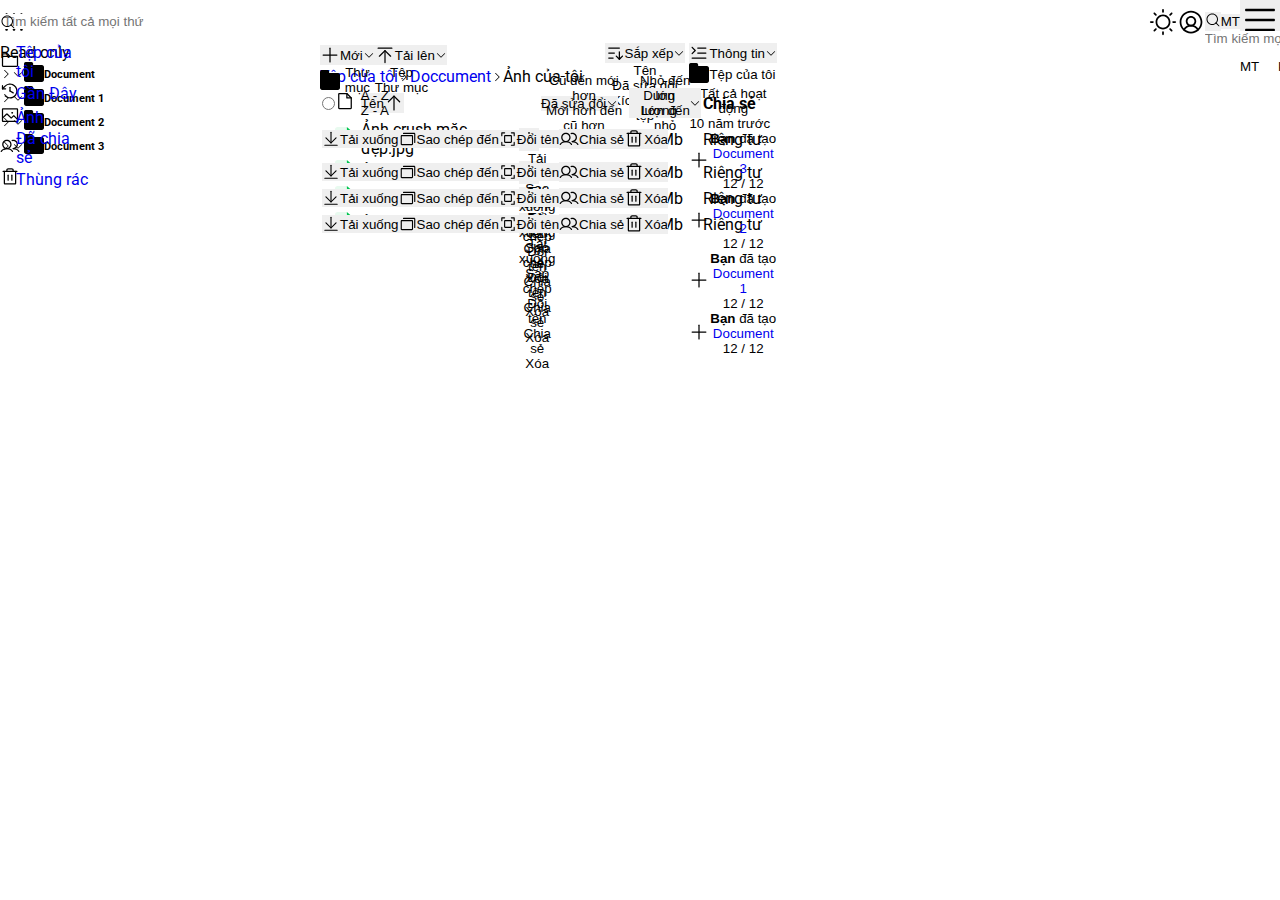
==== PageHTML/Detail-Link/Detail1.html @ 658e0788 "img" ====
<!DOCTYPE html>
<html lang="en">
  <head>
    <meta charset="UTF-8" />
    <meta http-equiv="X-UA-Compatible" content="IE=edge" />
    <meta name="viewport" content="width=device-width, initial-scale=1.0" />
    <link rel="stylesheet" href="../../base.css" />
    <link rel="stylesheet" href="./Detail1.css" />
    <title>Ảnh của tôi</title>
  </head>
  <body>
    <header class="header row j-between a-center p-relative">
      <div class="search p-absolute row">
        <div class="search-item row p-relative">
          <input type="text" placeholder=" Tìm kiếm tất cả mọi thứ" />
          <div class="icone-input p-absolute">
            <img
              src="../../img/MagnifyingGlass.svg"
              alt=""
              class="searh-icon"
            />
          </div>
        </div>
      </div>

      <div class="logo row a-center">
        <img
          onclick="handlShowUse()"
          class="logo-img"
          src="../../img/DotsNine.svg"
          alt=""
        />
        <a class="text-head" href="../../index.html">Drive Of Me</a>
        <div class="memory p-absolute d-none">
          <div class="btn-dotnine row a-center j-between">
            <button onclick="handlHideUse()" class="but-img-nine">
              <img class="logo-img-1" src="../../img/DotsNine.svg" alt="" />
            </button>
            <button onclick="handlHideUse()" class="but-x">
              <img src="../../img/X.svg" alt="" />
            </button>
          </div>
          <div class="infor-use-data">
            <p class="infor-use-text">
              Bạn đã sử dụng <strong>3 Gb</strong> trên tổng số
              <strong>5 Gb</strong> miễn phí
            </p>
          </div>
          <div class="memory-item">
            <p>Nhận 100 Gb lưu trữ cho các tệp và ảnh của bạn</p>
            <a href="/#">Tìm hiểu thêm về các gói lưu lượng</a>
          </div>
          <div class="but-money">
            <p>Mua dung dung lượng lưu trữ</p>
          </div>
        </div>
      </div>

      <div class="icon-action row a-center">
        <img class="icon-img" src="../../img/Sun.svg" alt="" />
        <img class="icon-img icon-user" src="../../img/UserCircle.svg" alt="" />
        <button class="icone-search p-relative">
          <img src="../../img/MagnifyingGlass.svg" alt="" class="searh-icon" />

          <div class="input-smaill p-absolute row a-center">
            <input type="text" placeholder="Tìm kiếm mọi thứ" />
          </div>
          <button class="btn-small-action p-absolute d-flex j-center a-center">
            <img src="../../img/ArrowRight.svg" alt="" />
          </button>
        </button>
        <button class="user-name">
          <div class="user-name-items p-relative">
            <p class="user-name-text">MT</p>
            <div class="drop-user">
              <div class="logout p-absolute">
                <p class="out row j-end">Đăng xuất</p>
                <div class="row a-center">
                  <div class="col-4">
                    <p class="user-icon-text">MT</p>
                  </div>
                  <div class="text-uses col-8">
                    <p class="user-head">Minh Thao</p>
                    <p class="user-email">kienminh.tnut@gmail.com</p>
                    <a href="./">Hồ sơ của tôi</a>
                  </div>
                </div>
              </div>
            </div>
          </div>
        </button>
        <button class="infor-user-down">
          <div class="list-infor">
            <img class="icon-img-1" src="../../img/List.svg" alt="" />
            <div class="list-infor-items"></div>
          </div>
        </button>
      </div>

      <div class="fake-folder d-none p-absolute d-flex a-center j-center">
        <div class="folder-fake-items p-relative">
          <p class="fake-head">Tệp của tôi</p>
          <div onclick="choseFolde()" class="folder-fake-item row">
            <img class="icon-fake" src="../../img/Vector.svg" alt="" />
            <p class="text-fake">Document 1</p>
          </div>
          <div onclick="choseFolde()" class="folder-fake-item row">
            <img class="icon-fake" src="../../img/Vector.svg" alt="" />
            <p class="text-fake">Document 2</p>
          </div>
          <div onclick="choseFolde()" class="folder-fake-item row">
            <img class="icon-fake" src="../../img/Vector.svg" alt="" />
            <p class="text-fake">Document 3</p>
          </div>
          <div class="folder-fake-item-1 row j-end">
            <button class="but-fake-ss">Di chuyển vào đây</button>
            <button onclick="handlHideCopy()" class="but-fake-cs">
              Hủy bỏ
            </button>
          </div>
        </div>
      </div>

      <div class="showCrush p-absolute d-none">
        <nav class="navbar-showCrush row a-center j-between p-relative">
          <div class="row a-center">
            <div onclick="handlBack()" class="btn-a">Back</div>
            <div class="icon-img-crush row a-center">
              <img src="../../img/JPG.svg" alt="" />
              <p class="name-crush">Ảnh crush mặc đep.jpg</p>
            </div>
          </div>
          <div class="over-buton p-absolute row j-center a-center">
            <button class="download row a-center">
              <p>Tải xuống</p>
              <img src="../../img/ArrowLineDown.svg" alt="" />
            </button>
          </div>
          <div class="search-del row a-center">
            <button class="search-del-item row a-center">
              <p>Chia sẻ</p>
              <img src="../../img/Users.svg" alt="" />
            </button>
            <button class="search-del-item row a-center">
              <p>Xóa</p>
              <img src="../../img/Trash.svg" alt="" />
            </button>
          </div>
        </nav>
        <div class="crush-img row a-center j-center">
          <img src="../../img/crush.png" alt="anh crush" />
        </div>
      </div>
      <div class="showCrush showCrush1 p-absolute d-none">
        <nav class="navbar-showCrush row a-center j-between p-relative">
          <div class="row a-center">
            <div onclick="handlBack1()" class="btn-a">Back</div>
            <div class="icon-img-crush row a-center">
              <img src="../../img/JPG.svg" alt="" />
              <p class="name-crush">Ảnh crush.jpg</p>
            </div>
          </div>
          <div class="over-buton p-absolute row j-center a-center">
            <button class="download row a-center">
              <p>Tải xuống</p>
              <img src="../../img/ArrowLineDown.svg" alt="" />
            </button>
          </div>
          <div class="search-del row a-center">
            <button class="search-del-item row a-center">
              <p>Chia sẻ</p>
              <img src="../../img/Users.svg" alt="" />
            </button>
            <button class="search-del-item row a-center">
              <p>Xóa</p>
              <img src="../../img/Trash.svg" alt="" />
            </button>
          </div>
        </nav>
        <div class="crush-img row a-center j-center">
          <img src="../../img/Tonikaku Kawaii - Tsukasa anime icon.png" alt="anh crush" />
        </div>
      </div>
      <div class="showCrush showCrush2 p-absolute d-none">
        <nav class="navbar-showCrush row a-center j-between p-relative">
          <div class="row a-center">
            <div onclick="handlBack2()" class="btn-a">Back</div>
            <div class="icon-img-crush row a-center">
              <img src="../../img/JPG.svg" alt="" />
              <p class="name-crush">Được ôm crush.jpg</p>
            </div>
          </div>
          <div class="over-buton p-absolute row j-center a-center">
            <button class="download row a-center">
              <p>Tải xuống</p>
              <img src="../../img/ArrowLineDown.svg" alt="" />
            </button>
          </div>
          <div class="search-del row a-center">
            <button class="search-del-item row a-center">
              <p>Chia sẻ</p>
              <img src="../../img/Users.svg" alt="" />
            </button>
            <button class="search-del-item row a-center">
              <p>Xóa</p>
              <img src="../../img/Trash.svg" alt="" />
            </button>
          </div>
        </nav>
        <div class="crush-img row a-center j-center">
          <img src="../../img/afe2bd29-288c-4b00-b6f0-0ed5e612fb57.jpeg" alt="anh crush" />
        </div>
      </div>
      <div class="showCrush showCrush3 p-absolute d-none">
        <nav class="navbar-showCrush row a-center j-between p-relative">
          <div class="row a-center">
            <div onclick="handlBack3()" class="btn-a">Back</div>
            <div class="icon-img-crush row a-center">
              <img src="../../img/JPG.svg" alt="" />
              <p class="name-crush">Ảnh crush cười.jpg</p>
            </div>
          </div>
          <div class="over-buton p-absolute row j-center a-center">
            <button class="download row a-center">
              <p>Tải xuống</p>
              <img src="../../img/ArrowLineDown.svg" alt="" />
            </button>
          </div>
          <div class="search-del row a-center">
            <button class="search-del-item row a-center">
              <p>Chia sẻ</p>
              <img src="../../img/Users.svg" alt="" />
            </button>
            <button class="search-del-item row a-center">
              <p>Xóa</p>
              <img src="../../img/Trash.svg" alt="" />
            </button>
          </div>
        </nav>
        <div class="crush-img row a-center j-center">
          <img src="../../img/685a40d5-181e-4762-960d-721efef8baaf.jpeg" alt="anh crush" />
        </div>
      </div>
    </header>

    <div class="nav p-absolute">
      <div class="link-nav link-nav-forcus">
        <a href="index.html">
          <div class="row a-center">
            <div class="col-2 color-icon">
              <img src="../../img/Folder.svg" alt="" />
            </div>
            <div class="col-9">
              <p class="text-nav">Tệp của tôi</p>
            </div>
          </div>
        </a>
      </div>
      <div class="link-nav">
        <a href="../../PageHTML/Recently/Recently.html">
          <div class="row a-center">
            <div class="col-2 color-icon">
              <img src="../../img/ClockCounterClockwise.svg" alt="" />
            </div>
            <div class="col-9">
              <p class="text-nav">Gần Đây</p>
            </div>
          </div>
        </a>
      </div>

      <div class="link-nav">
        <a href="../../PageHTML/Image/Image.html">
          <div class="row a-center">
            <div class="col-2 color-icon">
              <img src="../../img/Image.svg" alt="" />
            </div>
            <div class="col-9">
              <p class="text-nav">Ảnh</p>
            </div>
          </div>
        </a>
      </div>

      <div class="link-nav">
        <a href="../../PageHTML/Share/Share.html">
          <div class="row a-center">
            <div class="col-2 color-icon">
              <img src="../../img/Users.svg" alt="" />
            </div>
            <div class="col-9">
              <p class="text-nav">Đã chia sẻ</p>
            </div>
          </div>
        </a>
      </div>

      <div class="link-nav">
        <a href="../../PageHTML/Delete/delete.html">
          <div class="row a-center">
            <div class="col-2 color-icon">
              <img src="../../img/Trash.svg" alt="" />
            </div>
            <div class="col-9">
              <p class="text-nav">Thùng rác</p>
            </div>
          </div>
        </a>
      </div>
    </div>

    <div class="row tree-container">
      <div class="next"></div>
      <div class="tree-view col-3 scoll-tree">
        <div class="tree">
          <div class="row">
            <span class="text-tree-head">Read only</span>
          </div>
          <div class="tree-items">
            <div onclick="hanldTree()" class="row a-center hover-1">
              <div class="tree-item row a-center">
                <div class="tree-icons row a-center">
                  <div class="tree-icon tree-icon-right">
                    <img src="../../img/CaretRight.svg" alt="arow right" />
                  </div>
                  <div class="tree-icon tree-icon-down">
                    <img src="../../img/CaretDown.svg" alt="arow down" />
                  </div>
                  <div class="tree-icon-folder">
                    <img src="../../img/Vector.svg" alt="foder" />
                  </div>
                </div>
                <h6 class="text-head-icon">Document</h6>
              </div>
            </div>

            <div class="tree-items-childen tree-items-childen-one d-none">
              <div class="tree-items">
                <div onclick="hanldTree1()" class="row a-center hover-1">
                  <div class="tree-item row a-center">
                    <div class="tree-icons row a-center">
                      <div class="tree-icon tree-icon-right-1">
                        <img src="../../img/CaretRight.svg" alt="arow right" />
                      </div>
                      <div class="tree-icon tree-icon-down">
                        <img src="../../img/CaretDown.svg" alt="arow down" />
                      </div>
                      <div class="tree-icon-folder">
                        <img src="../../img/Vector.svg" alt="foder" />
                      </div>
                    </div>
                    <h6 class="text-head-icon">Setup</h6>
                  </div>
                </div>
              </div>
              <div class="tree-items">
                <div onclick="hanldTree2()" class="row a-center hover-1">
                  <div class="tree-item row a-center">
                    <div class="tree-icons row a-center">
                      <div class="tree-icon tree-icon-right-2">
                        <img src="../../img/CaretRight.svg" alt="arow right" />
                      </div>
                      <div class="tree-icon tree-icon-down">
                        <img src="../../img/CaretDown.svg" alt="arow down" />
                      </div>
                      <div class="tree-icon-folder">
                        <img src="../../img/Vector.svg" alt="foder" />
                      </div>
                    </div>
                    <h6 class="text-head-icon">Tài liệu</h6>
                  </div>
                </div>
              </div>
              <div class="tree-items-childen-2 tree-items-childen-one2 d-none">
                <div class="tree-items">
                  <div onclick="hanldTree3()" class="row a-center hover-1">
                    <div class="tree-item row a-center">
                      <div class="tree-icons row a-center">
                        <div class="tree-icon tree-icon-right-3">
                          <img
                            src="../../img/CaretRight.svg"
                            alt="arow right"
                          />
                        </div>
                        <div class="tree-icon tree-icon-down">
                          <img src="../../img/CaretDown.svg" alt="arow down" />
                        </div>
                        <div class="tree-icon-folder">
                          <img src="../../img/Vector.svg" alt="foder" />
                        </div>
                      </div>
                      <h6 class="text-head-icon">Tài liệu mật</h6>
                    </div>
                  </div>
                </div>
                <div
                  class="tree-items-childen-3 d-none tree-items-childen-one1"
                >
                  <div class="tree-items">
                    <div class="row a-center hover-1">
                      <div class="tree-item row a-center">
                        <div class="tree-icons row a-center">
                          <div class="icon-tree-doc">
                            <img
                              class="icon-doc"
                              src="../../img/DOC.svg"
                              alt=""
                            />
                          </div>
                        </div>
                        <h6 class="text-head-icon">
                          Hướng dẫn nói chuyện với nhạc phụ sama.doc
                        </h6>
                      </div>
                    </div>
                  </div>
                  <div class="tree-items">
                    <div class="row a-center hover-1">
                      <div class="tree-item row a-center">
                        <div class="icon-tree-doc">
                          <img
                            class="icon-doc"
                            src="../../img/DOC.svg"
                            alt=""
                          />
                        </div>
                      </div>
                      <h6 class="text-head-icon">
                        Hướng dẫn tán gái khi quá tuổi lấy vợ.doc
                      </h6>
                    </div>
                  </div>
                </div>
                <div class="tree-items">
                  <div class="row a-center hover-1">
                    <div class="tree-item row a-center">
                      <div class="tree-icons row a-center">
                        <div class="icon-tree-doc">
                          <img
                            class="icon-doc"
                            src="../../img/DOC.svg"
                            alt=""
                          />
                        </div>
                      </div>
                      <h6 class="text-head-icon">Bài tập về nhà.doc</h6>
                    </div>
                  </div>
                </div>
                <div class="tree-items">
                  <div class="row a-center hover-1">
                    <div class="tree-item row a-center">
                      <div class="tree-icons row a-center">
                        <div class="icon-tree-doc">
                          <img
                            class="icon-doc"
                            src="../../img/DOC.svg"
                            alt=""
                          />
                        </div>
                      </div>
                      <h6 class="text-head-icon">Bài tập figma.doc</h6>
                    </div>
                  </div>
                </div>
              </div>

              <div class="tree-items">
                <div onclick="hanldTree4()" class="row a-center hover-1">
                  <div class="tree-item row a-center">
                    <div class="tree-icons row a-center">
                      <div class="tree-icon tree-icon-right-4">
                        <img src="../../img/CaretRight.svg" alt="arow right" />
                      </div>
                      <div class="tree-icon tree-icon-down">
                        <img src="../../img/CaretDown.svg" alt="arow down" />
                      </div>
                      <div class="tree-icon-folder">
                        <img src="../../img/Vector.svg" alt="foder" />
                      </div>
                    </div>
                    <h6 class="text-head-icon">Ảnh của tôi</h6>
                  </div>
                </div>
                <div
                  class="tree-items-childen-2 tree-items-childen-one10 d-none"
                >
                  <div class="tree-items">
                    <div class="row a-center hover-1">
                      <div class="tree-item row a-center">
                        <div class="tree-icons row a-center">
                          <div class="icon-tree-doc">
                            <img
                              class="icon-doc"
                              src="../../img/JPG.svg"
                              alt=""
                            />
                          </div>
                        </div>
                        <h6 class="text-head-icon">Ảnh crush mặc đẹp.jpg</h6>
                      </div>
                    </div>
                  </div>
                  <div class="tree-items">
                    <div class="row a-center hover-1">
                      <div class="tree-item row a-center">
                        <div class="tree-icons row a-center">
                          <div class="icon-tree-doc">
                            <img
                              class="icon-doc"
                              src="../../img/JPG.svg"
                              alt=""
                            />
                          </div>
                        </div>
                        <h6 class="text-head-icon">Ảnh crush.jpg</h6>
                      </div>
                    </div>
                  </div>
                  <div class="tree-items">
                    <div class="row a-center hover-1">
                      <div class="tree-item row a-center">
                        <div class="tree-icons row a-center">
                          <div class="icon-tree-doc">
                            <img
                              class="icon-doc"
                              src="../../img/JPG.svg"
                              alt=""
                            />
                          </div>
                        </div>
                        <h6 class="text-head-icon">Được ôm crush.jpg</h6>
                      </div>
                    </div>
                  </div>
                  <div class="tree-items">
                    <div class="row a-center hover-1">
                      <div class="tree-item row a-center">
                        <div class="tree-icons row a-center">
                          <div class="icon-tree-doc">
                            <img
                              class="icon-doc"
                              src="../../img/JPG.svg"
                              alt=""
                            />
                          </div>
                        </div>
                        <h6 class="text-head-icon">Ảnh crush cười.jpg</h6>
                      </div>
                    </div>
                  </div>
                </div>
              </div>
            </div>
            <div onclick="hanldTree5()" class="row a-center hover-1">
              <div class="tree-item row a-center">
                <div class="tree-icons row a-center">
                  <div class="tree-icon tree-icon-right-5">
                    <img src="../../img/CaretRight.svg" alt="arow right" />
                  </div>
                  <div class="tree-icon tree-icon-down">
                    <img src="../../img/CaretDown.svg" alt="arow down" />
                  </div>
                  <div class="tree-icon-folder">
                    <img src="../../img/Vector.svg" alt="foder" />
                  </div>
                </div>
                <h6 class="text-head-icon">Document 1</h6>
              </div>
            </div>
            <div onclick="hanldTree6()" class="row a-center hover-1">
              <div class="tree-item row a-center">
                <div class="tree-icons row a-center">
                  <div class="tree-icon tree-icon-right-6">
                    <img src="../../img/CaretRight.svg" alt="arow right" />
                  </div>
                  <div class="tree-icon tree-icon-down">
                    <img src="../../img/CaretDown.svg" alt="arow down" />
                  </div>
                  <div class="tree-icon-folder">
                    <img src="../../img/Vector.svg" alt="foder" />
                  </div>
                </div>
                <h6 class="text-head-icon">Document 2</h6>
              </div>
            </div>
            <div onclick="hanldTree7()" class="row a-center hover-1">
              <div class="tree-item row a-center">
                <div class="tree-icons row a-center">
                  <div class="tree-icon tree-icon-right-7">
                    <img src="../../img/CaretRight.svg" alt="arow right" />
                  </div>
                  <div class="tree-icon tree-icon-down">
                    <img src="../../img/CaretDown.svg" alt="arow down" />
                  </div>
                  <div class="tree-icon-folder">
                    <img src="../../img/Vector.svg" alt="foder" />
                  </div>
                </div>
                <h6 class="text-head-icon">Document 3</h6>
              </div>
            </div>
          </div>
        </div>
      </div>
      <div class="folder">
        <nav class="navbar-folder">
          <div class="row j-between a-center nav-folder-items">
            <div class="navbar-folder-left row a-center">
              <button class="btn-nav-folder-new">
                <div class="item-content p-relative">
                  <div class="row a-center items-1">
                    <img
                      class="icon-btn"
                      src="../../img/Plus.svg"
                      alt=" dấu cộng"
                    />
                    <p class="text-btn">Mới</p>
                    <img
                      class="icon-btn"
                      src="../../img/CaretDown.svg"
                      alt="arow down"
                    />
                  </div>
                  <div class="drop-buton row a-center p-absolute">
                    <img
                      class="drop-buton-icon"
                      src="../../img/Vector.svg"
                      alt="folder"
                    />
                    <p class="text-drop">Thư mục</p>
                  </div>
                </div>
              </button>

              <button class="btn-nav-folder-up">
                <div class="item-content p-relative">
                  <div class="row a-center items">
                    <img
                      class="icon-btn-1"
                      src="../../img/ArrowLineUp.svg"
                      alt=" dấu cộng"
                    />
                    <p class="text-btn-1">Tải lên</p>
                    <img
                      class="icon-btn-1"
                      src="../../img/CaretDown.svg"
                      alt="arow down"
                    />
                  </div>
                  <div class="drop-up p-absolute a-end">
                    <p class="text-drop">Tệp</p>
                    <p class="text-drop">Thư mục</p>
                  </div>
                </div>
              </button>
            </div>

            <div class="navbar-folder-right">
              <button class="btn-nav-folder-up">
                <div class="item-content p-relative">
                  <div class="row a-center items">
                    <img
                      class="icon-btn-1"
                      src="../../img/SortAscending.svg"
                      alt=" dấu cộng"
                    />
                    <p class="text-btn-1">Sắp xếp</p>
                    <img
                      class="icon-btn-1"
                      src="../../img/CaretDown.svg"
                      alt="arow down"
                    />
                  </div>
                  <div class="drop-up p-absolute a-end">
                    <p class="text-drop">Tên</p>
                    <p class="text-drop">Đã sửa đổi</p>
                    <p class="text-drop">Kích thước tệp</p>
                  </div>
                </div>
              </button>
              <button class="btn-nav-folder-up">
                <div class="item-content p-relative">
                  <div class="row a-center items">
                    <img
                      class="icon-btn-1"
                      src="../../img/TextIndent.svg"
                      alt=" dấu cộng"
                    />
                    <p class="text-btn-1">Thông tin</p>
                    <img
                      class="icon-btn-1"
                      src="../../img/CaretDown.svg"
                      alt="arow down"
                    />
                  </div>
                  <div class="drop-infor p-absolute a-end">
                    <div class="infor-drop">
                      <div class="infor-items row a-center">
                        <div class="file-icon-table">
                          <img src="../../img/Vector.svg" alt="Vector" />
                        </div>
                        <p class="infor-text">Tệp của tôi</p>
                      </div>
                      <div class="row">
                        <p class="infor-text-head">Tất cả hoạt động</p>
                      </div>
                      <div class="row">
                        <p class="infor-date">10 năm trước</p>
                      </div>
                      <div class="infor-date-items row a-center">
                        <div class="infor-date-icon">
                          <img src="../../img/Plus.svg" alt="cong" />
                        </div>
                        <div class="infor-date-texts">
                          <p class="">
                            <strong>Bạn</strong> đã tạo
                            <a href="/#">Document 3</a>
                          </p>
                          <p class="text-small">12 / 12</p>
                        </div>
                      </div>
                      <div class="infor-date-items row a-center">
                        <div class="infor-date-icon">
                          <img src="../../img/Plus.svg" alt="cong" />
                        </div>
                        <div class="infor-date-texts">
                          <p class="">
                            <strong>Bạn</strong> đã tạo
                            <a href="/#">Document 2</a>
                          </p>
                          <p class="text-small">12 / 12</p>
                        </div>
                      </div>
                      <div class="infor-date-items row a-center">
                        <div class="infor-date-icon">
                          <img src="../../img/Plus.svg" alt="cong" />
                        </div>
                        <div class="infor-date-texts">
                          <p class="">
                            <strong>Bạn</strong> đã tạo
                            <a href="/#">Document 1</a>
                          </p>
                          <p class="text-small">12 / 12</p>
                        </div>
                      </div>
                      <div class="infor-date-items row a-center">
                        <div class="infor-date-icon">
                          <img src="../../img/Plus.svg" alt="cong" />
                        </div>
                        <div class="infor-date-texts">
                          <p class="">
                            <strong>Bạn</strong> đã tạo
                            <a href="/#">Document</a>
                          </p>
                          <p class="text-small">12 / 12</p>
                        </div>
                      </div>
                    </div>
                  </div>
                </div>
              </button>
            </div>
          </div>
        </nav>
        <div class="table-folder">
          <div class="row a-center">
            <p class="text-head-table">
              <a href="../../index.html">Tệp của tôi</a>
            </p>
            <img class="icon-detal" src="../../img/CaretRight.svg" alt="" />
            <p class="text-head-table-10">
              <a href="../Detail/Detail.html">Doccument</a>
            </p>
            <img class="icon-detal" src="../../img/CaretRight.svg" alt="" />
            <p class="text-head-table text-head-table-1">Ảnh của tôi</p>
          </div>

          <div class="table">
            <table class="table-items">
              <thead class="table-head">
                <tr class="text-lists-1">
                  <th class="list-item col-1">
                    <div class="input-icon row a-center">
                      <input type="radio" />
                      <div class="file-icon-table">
                        <img src="../../img/File.svg" alt="foder" />
                      </div>
                    </div>
                  </th>
                  <th class="list-item col-5 p-relative">
                    <div class="row a-center">
                      <button class="btn-name-table row a-center">
                        <p class="table-head-text">Tên</p>
                        <img
                          class="icon-thead"
                          src="../../img/ArrowUp.svg"
                          alt=""
                        />
                        <div class="drop-name-table p-absolute">
                          <p>A - Z</p>
                          <p>Z - A</p>
                        </div>
                      </button>
                    </div>
                  </th>
                  <th class="list-item col-2 p-relative">
                    <div class="row a-center">
                      <button class="btn-name-table row a-center j-between">
                        <p class="table-head-text">Đã sửa đổi</p>
                        <img
                          class="icon-thead"
                          src="../../img/CaretDown.svg"
                          alt=""
                        />
                        <div class="drop-name-table p-absolute">
                          <p>Cũ đến mới hơn</p>
                          <p>Mới hơn đến cũ hơn</p>
                        </div>
                      </button>
                    </div>
                  </th>
                  <th class="list-item col-2 p-relative">
                    <div class="row j-between a-center">
                      <button class="btn-name-table row a-center j-between">
                        <p class="table-head-text">Dung lượng</p>
                        <img
                          class="icon-thead"
                          src="../../img/CaretDown.svg"
                          alt=""
                        />
                        <div class="drop-name-table p-absolute">
                          <p>Nhỏ đến lớn</p>
                          <p>Lớn đến nhỏ</p>
                        </div>
                      </button>
                    </div>
                  </th>
                  <th class="list-item col-2">
                    <div class="row j-between a-center">
                      <p class="table-head-text">Chia sẻ</p>
                    </div>
                  </th>
                </tr>
              </thead>
              <tbody class="table-body">
                <tr class="text-lists">
                  <td class="list-item col-1">
                    <div class="input-icon row a-center">
                      <input type="radio" name="checked" />
                      <div class="file-icon-table">
                        <img src="../../img/JPG.svg" alt="foder" />
                      </div>
                      <div class="nav-action p-absolute">
                        <div class="nav-action-items row j-between a-center">
                          <div class="nav-action-item row a-center">
                            <button class="row btn-action a-center">
                              <img src="../../img/ArrowLineDown.svg" alt="" />
                              <p class="nav-action-text">Tải xuống</p>
                            </button>
                            <button
                              onclick="handlShowCopy()"
                              class="row btn-action a-center"
                            >
                              <img src="../../img/Cards.svg" alt="" />
                              <p class="nav-action-text">Sao chép đến</p>
                            </button>
                            <button class="row btn-action a-center">
                              <img src="../../img/Scan.svg" alt="" />
                              <p class="nav-action-text">Đổi tên</p>
                            </button>
                          </div>
                          <div class="nav-action-item row a-center">
                            <button class="row btn-action a-center">
                              <img src="../../img/Users.svg" alt="" />
                              <p class="nav-action-text">Chia sẻ</p>
                            </button>
                            <button class="row btn-action a-center">
                              <img src="../../img/Trash.svg" alt="" />
                              <p class="nav-action-text">Xóa</p>
                            </button>
                          </div>
                        </div>
                      </div>
                    </div>
                  </td>
                  <td class="list-item col-5">
                    <div class="row j-between a-center">
                      <p
                        onclick="handlShowCrush()"
                        class="table-body-text table-body-text-1"
                      >
                        Ảnh crush mặc đẹp.jpg
                      </p>
                      <button class="dot-three">
                        <div class="dot-three-items p-relative">
                          <img
                            class="icon-thead"
                            src="../../img/DotsThreeVertical.svg"
                            alt=""
                          />
                          <div class="dot-three-item p-absolute">
                            <p class="dot-three-item-text">Tải xuống</p>
                            <p
                              onclick="handlShowCopy()"
                              class="dot-three-item-text"
                            >
                              Sao chép
                            </p>
                            <p class="dot-three-item-text">Đổi tên</p>
                            <p class="dot-three-item-text">Chia sẻ</p>
                            <p class="dot-three-item-text">Xóa</p>
                          </div>
                        </div>
                      </button>
                    </div>
                  </td>
                  <td class="list-item">
                    <p class="table-body-text">12/12/2012</p>
                  </td>
                  <td class="list-item">
                    <p class="table-body-text">250 Mb</p>
                  </td>
                  <td class="list-item">
                    <p class="table-body-text">Riêng tư</p>
                  </td>
                </tr>
                <tr class="text-lists">
                  <td class="list-item col-1">
                    <div class="input-icon row a-center">
                      <input type="radio" name="checked" />
                      <div class="file-icon-table">
                        <img src="../../img/JPG.svg" alt="foder" />
                      </div>
                      <div class="nav-action p-absolute">
                        <div class="nav-action-items row j-between a-center">
                          <div class="nav-action-item row a-center">
                            <button class="row btn-action a-center">
                              <img src="../../img/ArrowLineDown.svg" alt="" />
                              <p class="nav-action-text">Tải xuống</p>
                            </button>
                            <button
                              onclick="handlShowCopy()"
                              class="row btn-action a-center"
                            >
                              <img src="../../img/Cards.svg" alt="" />
                              <p class="nav-action-text">Sao chép đến</p>
                            </button>
                            <button class="row btn-action a-center">
                              <img src="../../img/Scan.svg" alt="" />
                              <p class="nav-action-text">Đổi tên</p>
                            </button>
                          </div>
                          <div class="nav-action-item row a-center">
                            <button class="row btn-action a-center">
                              <img src="../../img/Users.svg" alt="" />
                              <p class="nav-action-text">Chia sẻ</p>
                            </button>
                            <button class="row btn-action a-center">
                              <img src="../../img/Trash.svg" alt="" />
                              <p class="nav-action-text">Xóa</p>
                            </button>
                          </div>
                        </div>
                      </div>
                    </div>
                  </td>
                  <td class="list-item col-5">
                    <div class="row j-between a-center">
                      <p onclick="handlShowCrush1()" class="table-body-text table-body-text-1">
                        Ảnh crush.jpg
                      </p>
                      <button class="dot-three">
                        <div class="dot-three-items p-relative">
                          <img
                            class="icon-thead"
                            src="../../img/DotsThreeVertical.svg"
                            alt=""
                          />
                          <div class="dot-three-item p-absolute">
                            <p class="dot-three-item-text">Tải xuống</p>
                            <p
                              onclick="handlShowCopy()"
                              class="dot-three-item-text"
                            >
                              Sao chép
                            </p>
                            <p class="dot-three-item-text">Đổi tên</p>
                            <p class="dot-three-item-text">Chia sẻ</p>
                            <p class="dot-three-item-text">Xóa</p>
                          </div>
                        </div>
                      </button>
                    </div>
                  </td>
                  <td class="list-item">
                    <p class="table-body-text">12/12/2012</p>
                  </td>
                  <td class="list-item">
                    <p class="table-body-text">250 Mb</p>
                  </td>
                  <td class="list-item">
                    <p class="table-body-text">Riêng tư</p>
                  </td>
                </tr>
                <tr class="text-lists">
                  <td class="list-item col-1">
                    <div class="input-icon row a-center">
                      <input class="input-test" type="radio" name="checked" />
                      <div class="file-icon-table">
                        <img src="../../img/JPG.svg" alt="foder" />
                      </div>
                      <div class="nav-action p-absolute">
                        <div class="nav-action-items row j-between a-center">
                          <div class="nav-action-item row a-center">
                            <button class="row btn-action a-center">
                              <img src="../../img/ArrowLineDown.svg" alt="" />
                              <p class="nav-action-text">Tải xuống</p>
                            </button>
                            <button
                              onclick="handlShowCopy()"
                              class="row btn-action a-center"
                            >
                              <img src="../../img/Cards.svg" alt="" />
                              <p class="nav-action-text">Sao chép đến</p>
                            </button>
                            <button class="row btn-action a-center">
                              <img src="../../img/Scan.svg" alt="" />
                              <p class="nav-action-text">Đổi tên</p>
                            </button>
                          </div>
                          <div class="nav-action-item row a-center">
                            <button class="row btn-action a-center">
                              <img src="../../img/Users.svg" alt="" />
                              <p class="nav-action-text">Chia sẻ</p>
                            </button>
                            <button class="row btn-action a-center">
                              <img src="../../img/Trash.svg" alt="" />
                              <p class="nav-action-text">Xóa</p>
                            </button>
                          </div>
                        </div>
                      </div>
                    </div>
                  </td>
                  <td class="list-item col-5">
                    <div class="row j-between a-center">
                      <p
                      onclick="handlShowCrush2()"
                        class="table-body-text table-body-text-1"
                      >
                        Được ôm crush.jpg
                      </p>
                      <button class="dot-three">
                        <div class="dot-three-items p-relative">
                          <img
                            class="icon-thead"
                            src="../../img/DotsThreeVertical.svg"
                            alt=""
                          />
                          <div class="dot-three-item p-absolute">
                            <p class="dot-three-item-text">Tải xuống</p>
                            <p
                              onclick="handlShowCopy()"
                              class="dot-three-item-text"
                            >
                              Sao chép
                            </p>
                            <p class="dot-three-item-text">Đổi tên</p>
                            <p class="dot-three-item-text">Chia sẻ</p>
                            <p class="dot-three-item-text">Xóa</p>
                          </div>
                        </div>
                      </button>
                    </div>
                  </td>
                  <td class="list-item">
                    <p class="table-body-text">12/12/2012</p>
                  </td>
                  <td class="list-item">
                    <p class="table-body-text">500 Mb</p>
                  </td>
                  <td class="list-item">
                    <p class="table-body-text">Riêng tư</p>
                  </td>
                </tr>
                <tr class="text-lists">
                  <td class="list-item col-1">
                    <div class="input-icon row a-center">
                      <input class="input-test" type="radio" name="checked" />
                      <div class="file-icon-table">
                        <img src="../../img/JPG.svg" alt="foder" />
                      </div>
                      <div class="nav-action p-absolute">
                        <div class="nav-action-items row j-between a-center">
                          <div class="nav-action-item row a-center">
                            <button class="row btn-action a-center">
                              <img src="../../img/ArrowLineDown.svg" alt="" />
                              <p class="nav-action-text">Tải xuống</p>
                            </button>
                            <button
                              onclick="handlShowCopy()"
                              class="row btn-action a-center"
                            >
                              <img src="../../img/Cards.svg" alt="" />
                              <p class="nav-action-text">Sao chép đến</p>
                            </button>
                            <button class="row btn-action a-center">
                              <img src="../../img/Scan.svg" alt="" />
                              <p class="nav-action-text">Đổi tên</p>
                            </button>
                          </div>
                          <div class="nav-action-item row a-center">
                            <button class="row btn-action a-center">
                              <img src="../../img/Users.svg" alt="" />
                              <p class="nav-action-text">Chia sẻ</p>
                            </button>
                            <button class="row btn-action a-center">
                              <img src="../../img/Trash.svg" alt="" />
                              <p class="nav-action-text">Xóa</p>
                            </button>
                          </div>
                        </div>
                      </div>
                    </div>
                  </td>
                  <td class="list-item col-5">
                    <div class="row j-between a-center">
                      <p
                      onclick="handlShowCrush3()"
                        class="table-body-text table-body-text-1"
                      >
                      Ảnh crush cười.jpg
                      </p>
                      <button class="dot-three">
                        <div class="dot-three-items p-relative">
                          <img
                            class="icon-thead"
                            src="../../img/DotsThreeVertical.svg"
                            alt=""
                          />
                          <div class="dot-three-item p-absolute">
                            <p class="dot-three-item-text">Tải xuống</p>
                            <p
                              onclick="handlShowCopy()"
                              class="dot-three-item-text"
                            >
                              Sao chép
                            </p>
                            <p class="dot-three-item-text">Đổi tên</p>
                            <p class="dot-three-item-text">Chia sẻ</p>
                            <p class="dot-three-item-text">Xóa</p>
                          </div>
                        </div>
                      </button>
                    </div>
                  </td>
                  <td class="list-item">
                    <p class="table-body-text">12/12/2012</p>
                  </td>
                  <td class="list-item">
                    <p class="table-body-text">500 Mb</p>
                  </td>
                  <td class="list-item">
                    <p class="table-body-text">Riêng tư</p>
                  </td>
                </tr>
              </tbody>
            </table>
          </div>
        </div>
      </div>
    </div>

    <script src="../../js/main.js"></script>
  </body>
</html>
---- base.css ----
@import url("https://fonts.googleapis.com/css2?family=Roboto:wght@300;400;700&display=swap");
/* Các biến màu và tổng quan */

:root {
  --primary-color: #000b11;
  --secondary-color: #1c7d4e;
  --secondary-text: #f1f3ce;
  --border-color: #e2e2e2;
  --detail-color: #202122;
  --detail-color-gb: #rgba(0, 17, 16, 0.7);
  --hover-item-color: #02283d;
  --forcus-action-color: #1f78d4;
  --backgroud-color:#FAFAFA;
}

* {
  margin: 0;
  border: 0;
  padding: 0;
  box-sizing: border-box;
  transition: all 0.3 linear;
}

html {
  font-family: "Roboto", sans-serif;
  font-size: 16px;
}

/* Chia cột */

.col-1 {
  width: 8.333333%;
}
.col-2 {
  width: 16.666667%;
}
.col-3 {
  width: 25%;
}

.col-4 {
  width: 33.333333%;
}

.col-5 {
  width: 41.666667%;
}

.col-6 {
  width: 50%;
}

.col-7 {
  width: 58.333333%;
}

.col-8 {
  width: 66.666667%;
}

.col-9 {
  width: 75%;
}

.col-10 {
  width: 83.333333%;
}

.col-11 {
  width: 91.666667%;
}
.col-12 {
  width: 100%;
}

/* chỉnh theo hàng */
.row {
  display: flex;
  flex-direction: row;
}

/* Chỉnh theo cột */

.d-flex {
  display: flex;
}
.column {
  flex-direction: column;
}

/* justify */
.j-end {
  justify-content: flex-end;
}
.j-center {
  justify-content: center;
}
.j-start {
  justify-content: flex-start;
}
.j-around {
  justify-content: space-around;
}
.j-between {
  justify-content: space-between;
}
/* align-items */

.a-center {
  align-items: center;
}
.a-start {
  align-items: flex-start;
}
.a-end {
  align-items: flex-end;
}

/* Position */

.p-absolute {
  position: absolute;
}

.p-relative {
  position: relative;
}

.d-none {
  display: none;
}
.d-block {
  display: block;
}

.text-1420600 {
  font-size: 14px;
  font-weight: 600;
  line-height: 20px;
}

.text-1420400 {
  font-size: 14px;
  font-weight: 400;
  line-height: 20px;
}

.text-1624600 {
  font-size: 16px;
  font-weight: 600;
  line-height: 24px;
}

a {
  text-decoration: none;
}

.any {
  transition: background-color 250ms cubic-bezier(0.4, 0, 0.2, 1) 0ms, box-shadow 250ms cubic-bezier(0.4, 0, 0.2, 1) 0ms, border-color 250ms cubic-bezier(0.4, 0, 0.2, 1) 0ms, color 250ms cubic-bezier(0.4, 0, 0.2, 1) 0ms;
}
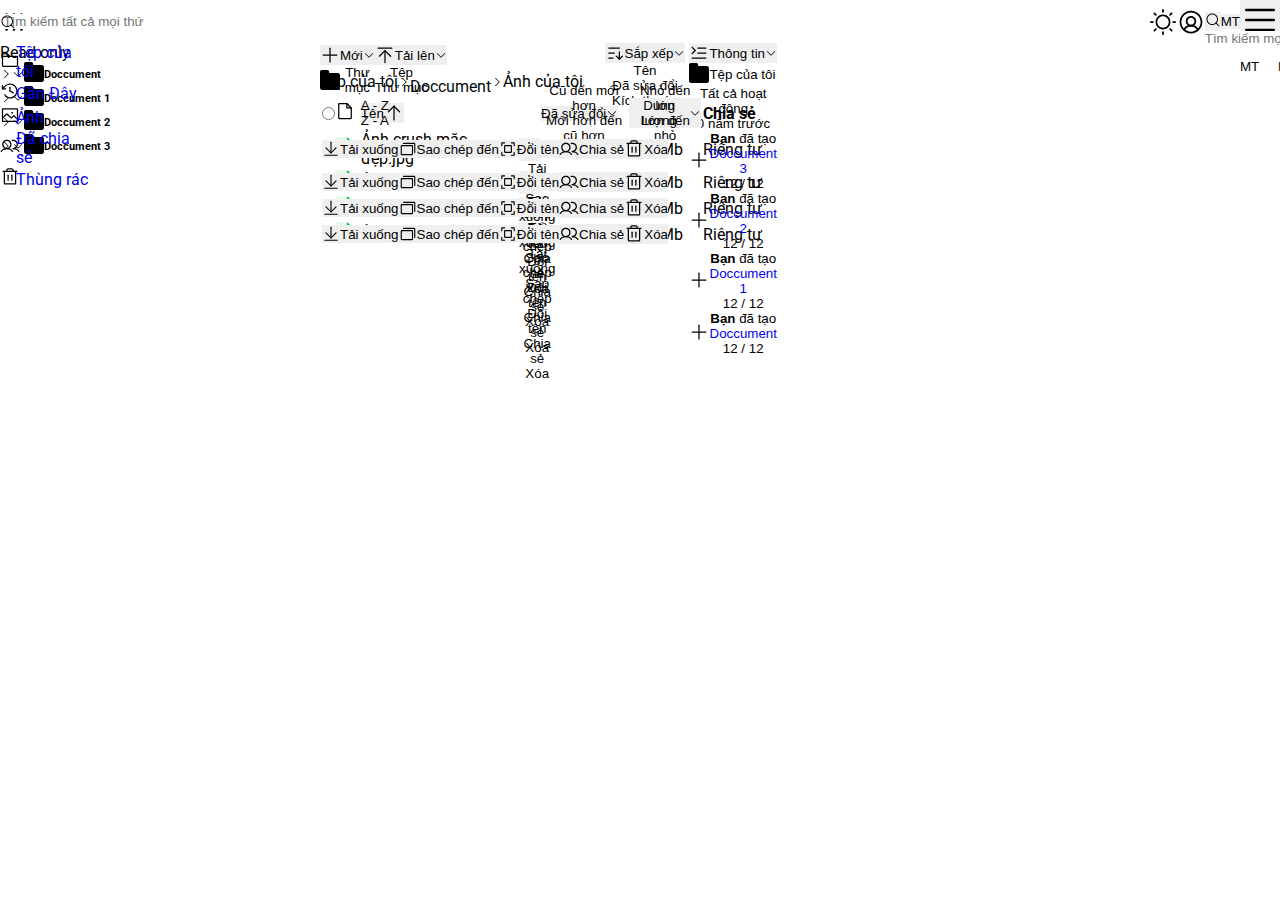
==== commit a7659928: "day 3" ====
--- a/PageHTML/Detail-Link/Detail1.html
+++ b/PageHTML/Detail-Link/Detail1.html
@@ -102,15 +102,15 @@
           <p class="fake-head">Tệp của tôi</p>
           <div onclick="choseFolde()" class="folder-fake-item row">
             <img class="icon-fake" src="../../img/Vector.svg" alt="" />
-            <p class="text-fake">Document 1</p>
+            <p class="text-fake">dov 1</p>
           </div>
           <div onclick="choseFolde()" class="folder-fake-item row">
             <img class="icon-fake" src="../../img/Vector.svg" alt="" />
-            <p class="text-fake">Document 2</p>
+            <p class="text-fake">Doccument 2</p>
           </div>
           <div onclick="choseFolde()" class="folder-fake-item row">
             <img class="icon-fake" src="../../img/Vector.svg" alt="" />
-            <p class="text-fake">Document 3</p>
+            <p class="text-fake">Doccument 3</p>
           </div>
           <div class="folder-fake-item-1 row j-end">
             <button class="but-fake-ss">Di chuyển vào đây</button>
@@ -178,7 +178,10 @@
           </div>
         </nav>
         <div class="crush-img row a-center j-center">
-          <img src="../../img/Tonikaku Kawaii - Tsukasa anime icon.png" alt="anh crush" />
+          <img
+            src="../../img/Tonikaku Kawaii - Tsukasa anime icon.png"
+            alt="anh crush"
+          />
         </div>
       </div>
       <div class="showCrush showCrush2 p-absolute d-none">
@@ -208,7 +211,10 @@
           </div>
         </nav>
         <div class="crush-img row a-center j-center">
-          <img src="../../img/afe2bd29-288c-4b00-b6f0-0ed5e612fb57.jpeg" alt="anh crush" />
+          <img
+            src="../../img/afe2bd29-288c-4b00-b6f0-0ed5e612fb57.jpeg"
+            alt="anh crush"
+          />
         </div>
       </div>
       <div class="showCrush showCrush3 p-absolute d-none">
@@ -238,13 +244,16 @@
           </div>
         </nav>
         <div class="crush-img row a-center j-center">
-          <img src="../../img/685a40d5-181e-4762-960d-721efef8baaf.jpeg" alt="anh crush" />
+          <img
+            src="../../img/685a40d5-181e-4762-960d-721efef8baaf.jpeg"
+            alt="anh crush"
+          />
         </div>
       </div>
     </header>
 
     <div class="nav p-absolute">
-      <div class="link-nav link-nav-forcus">
+      <div class="link-nav link-nav-forcus p-relative">
         <a href="index.html">
           <div class="row a-center">
             <div class="col-2 color-icon">
@@ -255,8 +264,11 @@
             </div>
           </div>
         </a>
-      </div>
-      <div class="link-nav">
+        <div class="tool-tip p-absolute d-none">
+          <p>Tệp của tôi</p>
+        </div>
+      </div>
+      <div class="link-nav p-relative">
         <a href="../../PageHTML/Recently/Recently.html">
           <div class="row a-center">
             <div class="col-2 color-icon">
@@ -267,9 +279,12 @@
             </div>
           </div>
         </a>
-      </div>
-
-      <div class="link-nav">
+        <div class="tool-tip p-absolute d-none">
+          <p>Gần đây</p>
+        </div>
+      </div>
+
+      <div class="link-nav p-relative">
         <a href="../../PageHTML/Image/Image.html">
           <div class="row a-center">
             <div class="col-2 color-icon">
@@ -280,9 +295,12 @@
             </div>
           </div>
         </a>
-      </div>
-
-      <div class="link-nav">
+        <div class="tool-tip p-absolute d-none">
+          <p>Ảnh</p>
+        </div>
+      </div>
+
+      <div class="link-nav p-relative">
         <a href="../../PageHTML/Share/Share.html">
           <div class="row a-center">
             <div class="col-2 color-icon">
@@ -293,9 +311,12 @@
             </div>
           </div>
         </a>
-      </div>
-
-      <div class="link-nav">
+        <div class="tool-tip p-absolute d-none">
+          <p>Đã chia sẻ</p>
+        </div>
+      </div>
+
+      <div class="link-nav p-relative">
         <a href="../../PageHTML/Delete/delete.html">
           <div class="row a-center">
             <div class="col-2 color-icon">
@@ -306,6 +327,9 @@
             </div>
           </div>
         </a>
+        <div class="tool-tip p-absolute d-none">
+          <p>Thùng rác</p>
+        </div>
       </div>
     </div>
 
@@ -330,7 +354,7 @@
                     <img src="../../img/Vector.svg" alt="foder" />
                   </div>
                 </div>
-                <h6 class="text-head-icon">Document</h6>
+                <h6 class="text-head-icon">Doccument</h6>
               </div>
             </div>
 
@@ -565,7 +589,7 @@
                     <img src="../../img/Vector.svg" alt="foder" />
                   </div>
                 </div>
-                <h6 class="text-head-icon">Document 1</h6>
+                <h6 class="text-head-icon">Doccument 1</h6>
               </div>
             </div>
             <div onclick="hanldTree6()" class="row a-center hover-1">
@@ -581,7 +605,7 @@
                     <img src="../../img/Vector.svg" alt="foder" />
                   </div>
                 </div>
-                <h6 class="text-head-icon">Document 2</h6>
+                <h6 class="text-head-icon">Doccument 2</h6>
               </div>
             </div>
             <div onclick="hanldTree7()" class="row a-center hover-1">
@@ -597,7 +621,7 @@
                     <img src="../../img/Vector.svg" alt="foder" />
                   </div>
                 </div>
-                <h6 class="text-head-icon">Document 3</h6>
+                <h6 class="text-head-icon">Doccument 3</h6>
               </div>
             </div>
           </div>
@@ -715,7 +739,7 @@
                         <div class="infor-date-texts">
                           <p class="">
                             <strong>Bạn</strong> đã tạo
-                            <a href="/#">Document 3</a>
+                            <a href="/#">Doccument 3</a>
                           </p>
                           <p class="text-small">12 / 12</p>
                         </div>
@@ -727,7 +751,7 @@
                         <div class="infor-date-texts">
                           <p class="">
                             <strong>Bạn</strong> đã tạo
-                            <a href="/#">Document 2</a>
+                            <a href="/#">Doccument 2</a>
                           </p>
                           <p class="text-small">12 / 12</p>
                         </div>
@@ -739,7 +763,7 @@
                         <div class="infor-date-texts">
                           <p class="">
                             <strong>Bạn</strong> đã tạo
-                            <a href="/#">Document 1</a>
+                            <a href="/#">Doccument 1</a>
                           </p>
                           <p class="text-small">12 / 12</p>
                         </div>
@@ -751,7 +775,7 @@
                         <div class="infor-date-texts">
                           <p class="">
                             <strong>Bạn</strong> đã tạo
-                            <a href="/#">Document</a>
+                            <a href="/#">Doccument</a>
                           </p>
                           <p class="text-small">12 / 12</p>
                         </div>
@@ -967,7 +991,10 @@
                   </td>
                   <td class="list-item col-5">
                     <div class="row j-between a-center">
-                      <p onclick="handlShowCrush1()" class="table-body-text table-body-text-1">
+                      <p
+                        onclick="handlShowCrush1()"
+                        class="table-body-text table-body-text-1"
+                      >
                         Ảnh crush.jpg
                       </p>
                       <button class="dot-three">
@@ -1046,7 +1073,7 @@
                   <td class="list-item col-5">
                     <div class="row j-between a-center">
                       <p
-                      onclick="handlShowCrush2()"
+                        onclick="handlShowCrush2()"
                         class="table-body-text table-body-text-1"
                       >
                         Được ôm crush.jpg
@@ -1127,10 +1154,10 @@
                   <td class="list-item col-5">
                     <div class="row j-between a-center">
                       <p
-                      onclick="handlShowCrush3()"
+                        onclick="handlShowCrush3()"
                         class="table-body-text table-body-text-1"
                       >
-                      Ảnh crush cười.jpg
+                        Ảnh crush cười.jpg
                       </p>
                       <button class="dot-three">
                         <div class="dot-three-items p-relative">
--- a/PageHTML/Detail-Link/Detail1.css
+++ b/PageHTML/Detail-Link/Detail1.css
@@ -0,0 +1,83 @@
+@import url(../../base.css);
+@import url(../Detail/Detail.css);
+
+.text-head-table-10 {
+  margin-left: 0;
+  margin-top: 10px;
+  color: var(--primary-color);
+}
+.text-head-table a,
+.text-head-table-10 a {
+  color: var(--primary-color);
+}
+
+.showCrush {
+  width: 100vw;
+  height: 100vh;
+  top: 0;
+  left: 0;
+  right: 0;
+  z-index: 100000;
+}
+.navbar-showCrush {
+  background-color: #202122;
+  height: 54px;
+  padding: 0 16px;
+}
+.crush-img {
+  background-color: rgba(0, 0, 0, 0.75);
+}
+.crush-img img {
+  width: 40%;
+  height: calc(100vh - 54px);
+  object-fit: cover;
+}
+.over-buton {
+  width: 100%;
+}
+
+.download,
+.search-del-item,
+.btn-a {
+  background-color: black;
+  color: #ffffff;
+  padding: 6px 12px;
+  border-radius: 4px;
+  border: 1px solid transparent;
+  z-index: 100000;
+}
+
+.download img,
+.search-del-item img {
+  filter: invert(99%) sepia(3%) saturate(0%) hue-rotate(241deg) brightness(117%)
+    contrast(100%);
+  margin-left: 4px;
+}
+.search-del-item {
+  margin-left: 8px;
+}
+
+.download:hover,
+.search-del-item:hover,
+.btn-a:hover {
+  border: 1px solid #ffffff;
+  cursor: pointer;
+}
+.icon-img-crush {
+  color: #ffffff;
+  margin-left: 20px;
+}
+.icon-img-crush img {
+  margin-right: 8px;
+}
+
+@media (max-width: 1024px) and (min-width: 610px) {
+    .crush-img img {
+        width: 50%;
+      }
+}
+@media (max-width: 609px) {
+    .crush-img img {
+        width: 60%;
+      }
+}